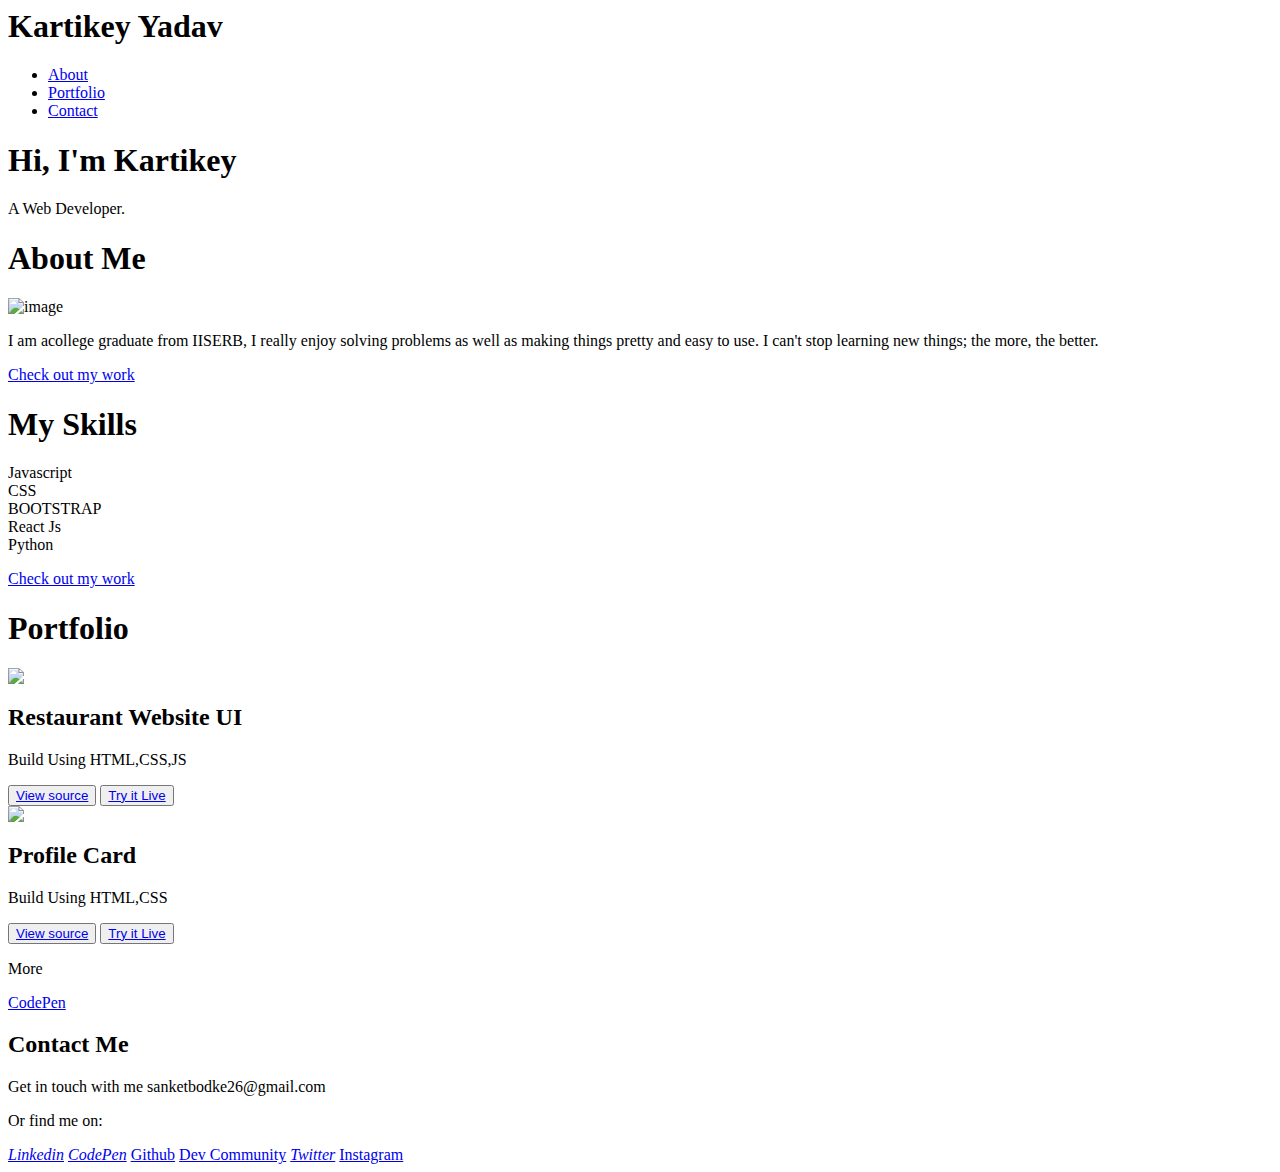
==== index.html @ 4473dd5d "HTML updated" ====
<html lang="en">

<head>
  <meta charset="UTF-8" />
  <meta http-equiv="X-UA-Compatible" content="IE=edge" />
  <meta name="viewport" content="width=device-width, initial-scale=1.0" />
  <title>Kartikey</title>
  <link rel="stylesheet" href="style.css" />
  <script src="https://kit.fontawesome.com/66aa7c98b3.js" crossorigin="anonymous"></script>
  <script src="https://code.jquery.com/jquery-3.6.0.min.js"
    integrity="sha256-/xUj+3OJU5yExlq6GSYGSHk7tPXikynS7ogEvDej/m4=" crossorigin="anonymous"></script>
</head>

<body>
  <header class="header">
    <nav class="navbar">
      <div class="navbar-container container">
        <div>
          <h1 class="navbar-brand">Kartikey Yadav</h1>
        </div>
        <ul class="menu-items">
          <li><a href="#about">About</a></li>
          <li><a href="#my-works">Portfolio</a></li>
          <li><a href="#contact-me">Contact</a></li>
        </ul>
      </div>
    </nav>
    <div class="home-content" id="home-page">
      <div class="name">
        <h1>Hi, I'm Kartikey</h1>
        <p>A Web Developer.</p>
      </div>
      <div class="angle-down-icon">
        <a href="#about"><i class="fas fa-angle-down"></i></a>
      </div>
    </div>
  </header>
  <section class="about-me" id="about">
    <div class="container">
      <div class="about-content">
        <div class="left-content">
          <div>
            <h1 class="about-heading">About Me</h1>
          </div>
          <img src="https://i.postimg.cc/Hx4nChpH/fbavatar-1630400663387-6838396024049256103.png" alt="image" />
          <p>
            I am acollege graduate from IISERB, I really enjoy solving problems as well as making things pretty and easy to use. I can't stop learning new
            things; the more, the better.
          </p>
          <div class="work-arrow">
            <p>
              <a href="#my-works">Check out my work <i class="fas fa-arrow-down"></i></a>
            </p>
          </div>
        </div>
        <div class="skills">
          <div class="right-content">
            <div>
              <h1 class="skills-heading">My Skills</h1>
            </div>
            <div class="skills-bar">
              <div class="bar">
                <div class="info">
                  <span>Javascript</span>
                </div>
                <div class="progress-line"><span class="html"></span></div>
                <div class="bar">
                  <div class="info">
                    <span>CSS</span>
                  </div>
                  <div class="progress-line"><span class="css"></span></div>
                  <div class="bar">
                    <div class="info">
                      <span>BOOTSTRAP</span>
                    </div>
                    <div class="progress-line"><span class="bootstrap"></span></div>
                    <div class="bar">
                      <div class="info">
                        <span>React Js</span>
                      </div>
                      <div class="progress-line"><span class="javascript"></span></div>
                      <div class="bar">
                        <div class="info">
                          <span>Python</span>
                        </div>
                        <div class="progress-line"><span class="c"></span></div>
                      </div>
                    </div>
                  </div>
                </div>
              </div>
            </div>
            <div class="work-arrow-2">
              <p>
                <a href="#my-works">Check out my work <i class="fas fa-arrow-down"></i></a>
              </p>
            </div>
          </div>
        </div>
      </div>
    </div>
  </section>
  <section id="my-works">
    <div class="portfolio">
      <div class="proj-heading">
        <h1>Portfolio</h1>
      </div>
      <div class="portfolio-content container">
        <div class="proj-1">
          <img src="https://i.postimg.cc/qM9TjGTG/Screenshot-80.png">
          <div class="proj1-details">
            <i class="fab fa-html5"></i>
            <i class="fab fa-css3-alt"></i>
            <i class="fab fa-js"></i>
            <h2>Restaurant Website UI</h2>
            <p>Build Using HTML,CSS,JS</p>
            <button><a href="https://github.com/sanketbodke/Restaurant-Website" target="blank">View source <i
                  class="fas fa-external-link-alt"></i></a>
            </button>
            <button><a href="https://fervent-lamarr-2bc6cf.netlify.app/" target="blank">Try it Live <i
                  class="fas fa-external-link-alt"></i></a>
            </button>
          </div>
        </div>

        <div class="proj-2">
          <img src="https://i.postimg.cc/FR848bSm/Screenshot-76.png">
          <div class="proj2-details">
            <i class="fab fa-html5"></i>
            <i class="fab fa-css3-alt"></i>
            <h2>Profile Card</h2>
            <p>Build Using HTML,CSS</p>
            <button><a href="https://github.com/sanketbodke/CodePen" target="blank">View source <i
                  class="fas fa-external-link-alt"></i></a>
            </button>
            <button><a href="https://codepen.io/sanketbodke/pen/NWgKyZW" target="blank">Try it Live <i
                  class="fas fa-external-link-alt"></i></a>
            </button>
          </div>

        </div>
        <div class="more-work">
          <p>
            More
          </p>
          <a href="https://codepen.io/sanketbodke" target="blank">CodePen</a>
        </div>
      </div>
    </div>
  </section>
  <div class="contact" id="contact-me">
    <div class="container">
      <div class="contact-content">
        <h2>Contact Me</h2>
        <p class="mail">
          Get in touch with me <i class="fas fa-arrow-right"></i> sanketbodke26@gmail.com
        </p>
        <p class="links">Or find me on:</p>
        <a href="https://www.linkedin.com/in/sanket-bodake-995b5b205/" target="blank"><i class="fab fa-linkedin">
            Linkedin</i></a>
        <a href="https://codepen.io/sanketbodke" target="blank"><i class="fab fa-codepen"> CodePen</i></a>
        <a href="https://github.com/sanketbodke" target="blank"><i class="fab fa-github"></i> Github</a>
        <a href="https://dev.to/sanketbodake" target="blank"><i class="fab fa-dev"></i> Dev Community</a>
        <a href="https://twitter.com/Sanket46171296" target="blank"><i class="fab fa-twitter"> Twitter</i></a>
        <a href="https://www.instagram.com/imsanketbodke/" target="blank"><i class="fab fa-instagram"></i> Instagram</a>
      </div>
    </div>
  </div>
  <!-- JAVASCRIPT -->
  <script src="index.js"></script>
  <script src="https://ajax.googleapis.com/ajax/libs/jquery/3.3.1/jquery.min.js"></script>
</body>

</html>
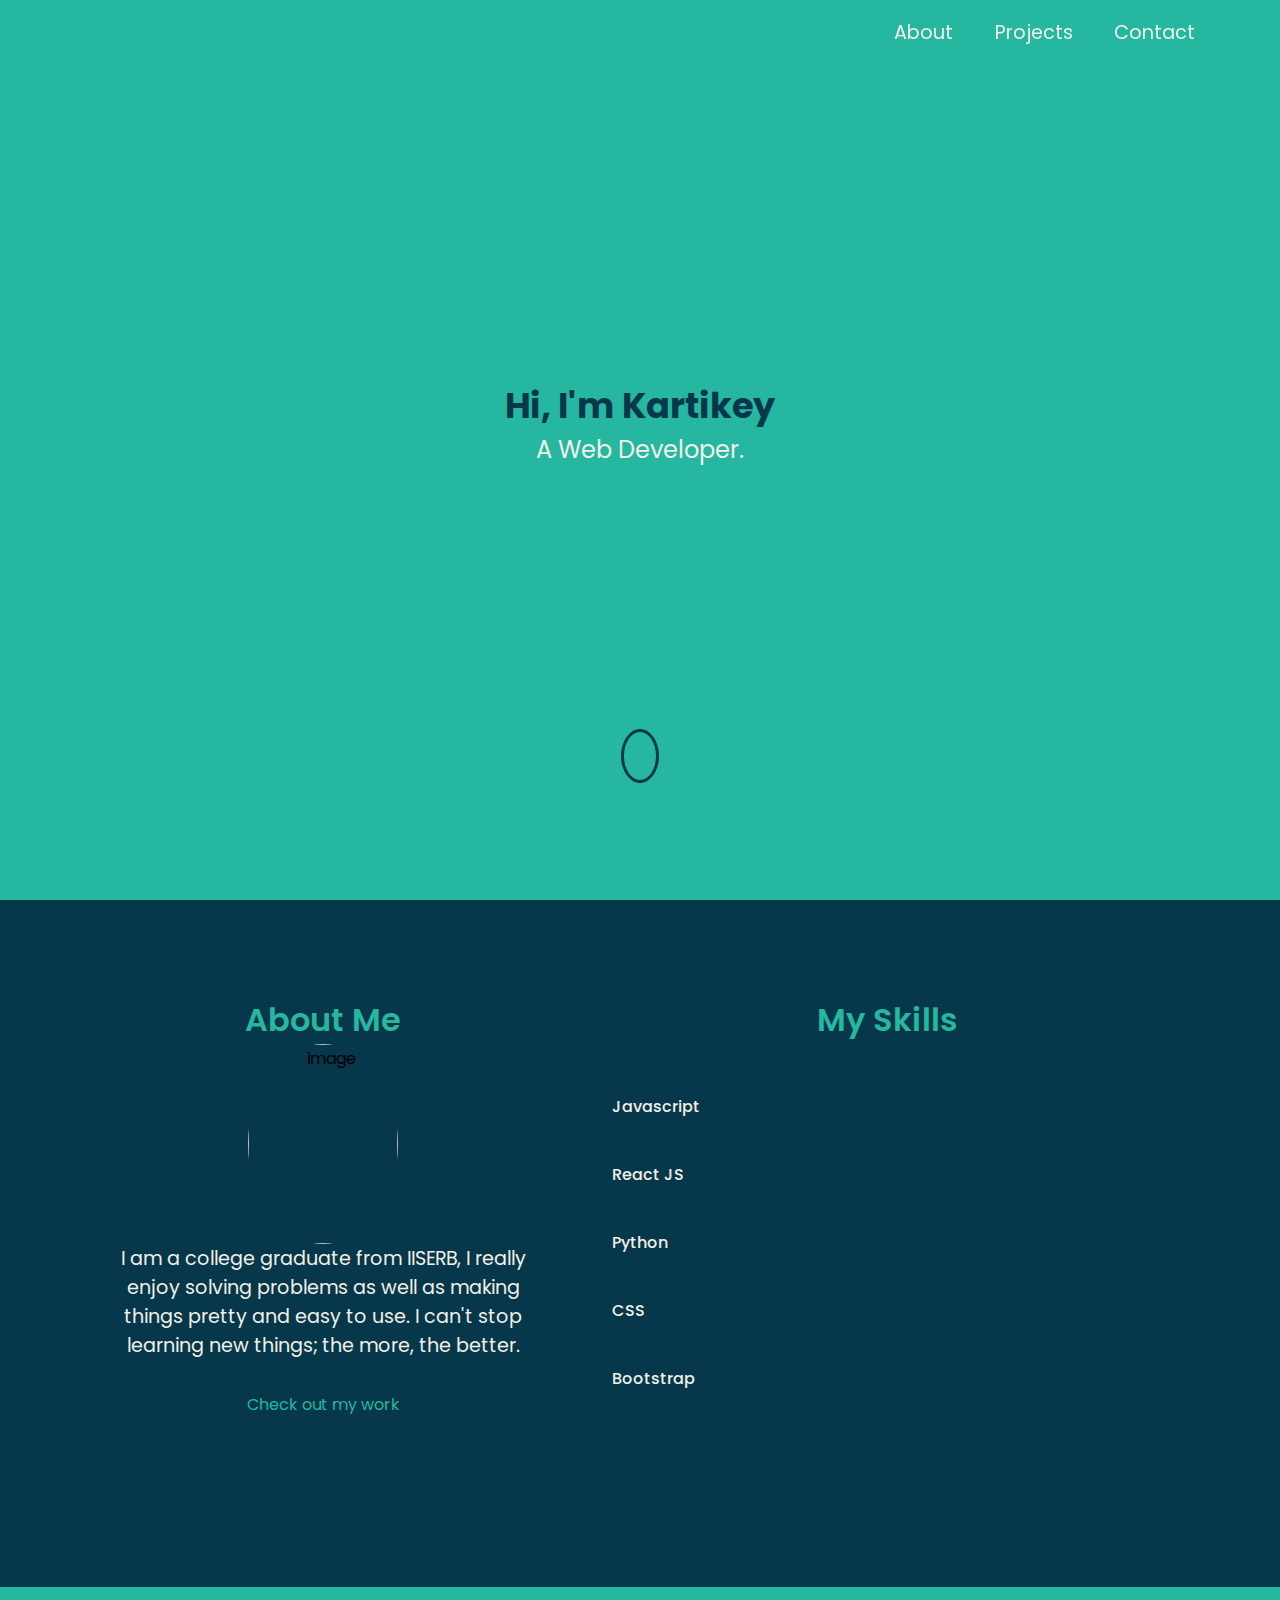
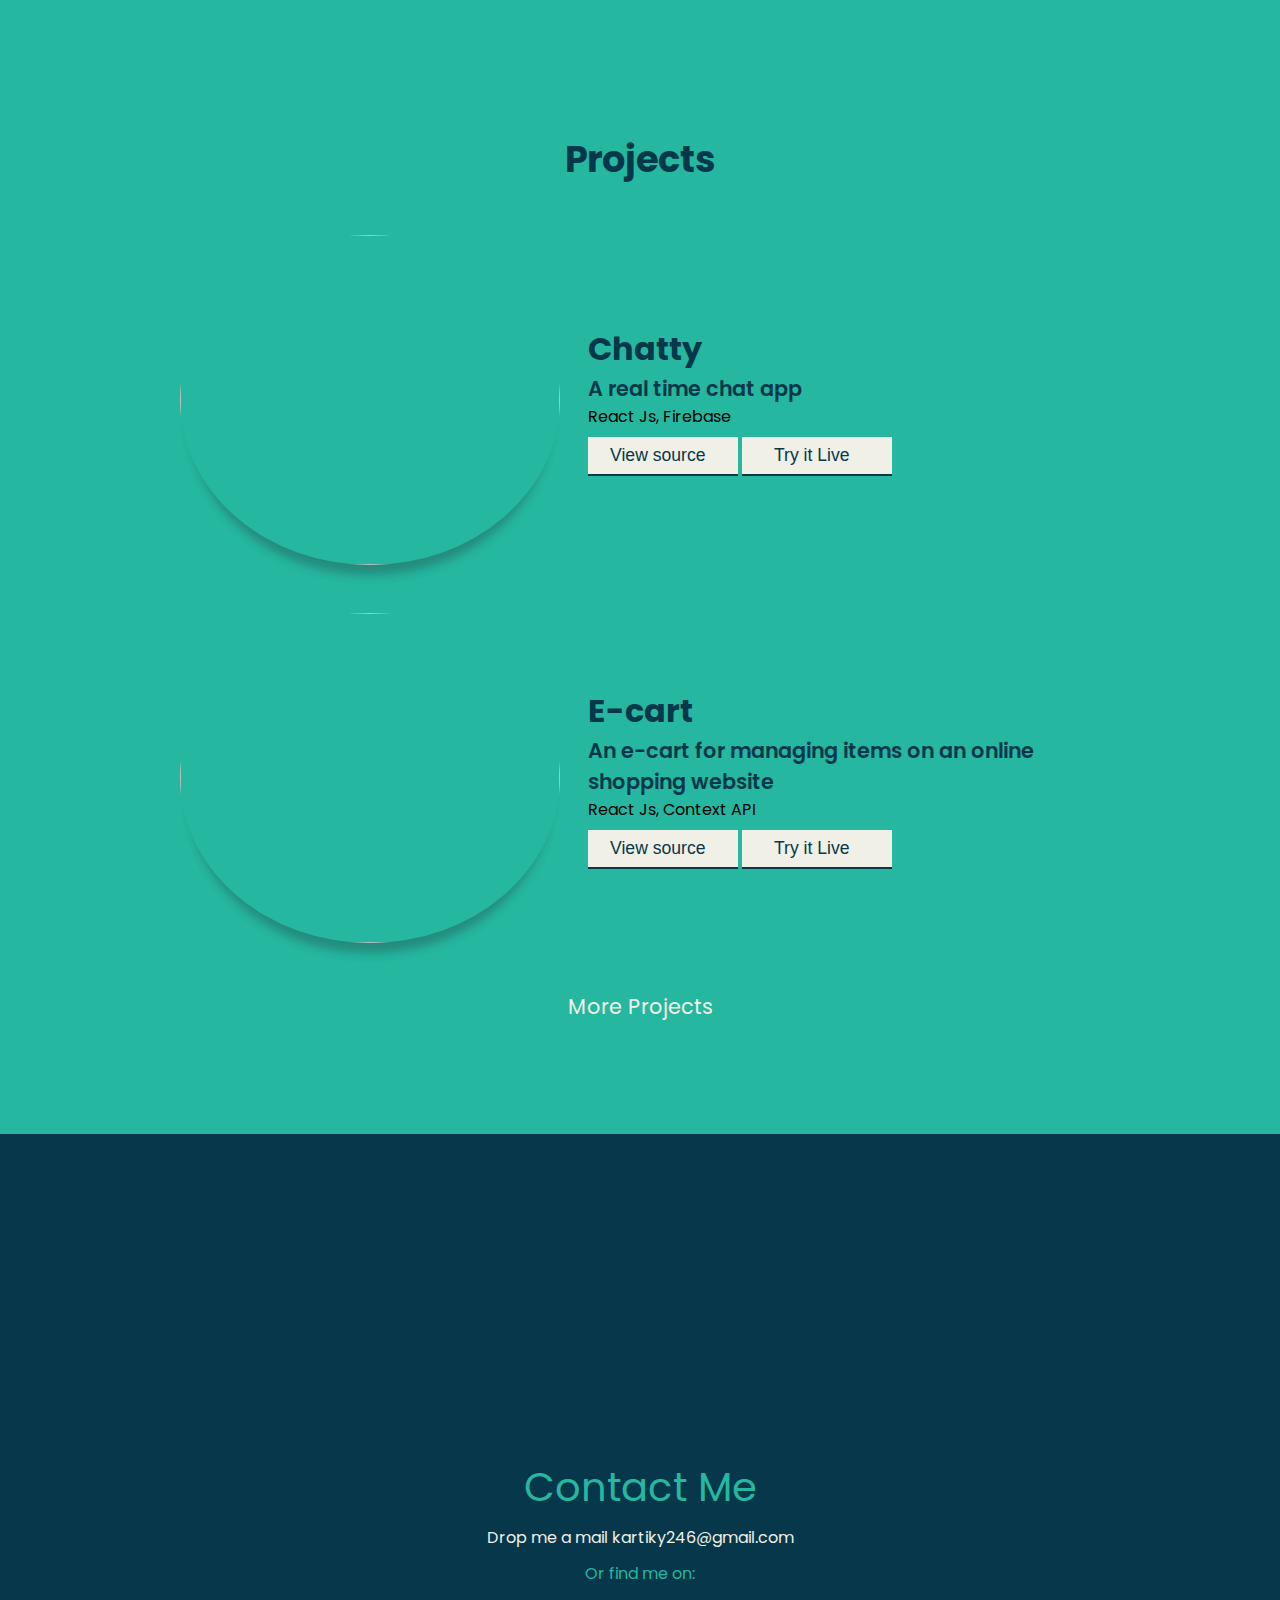
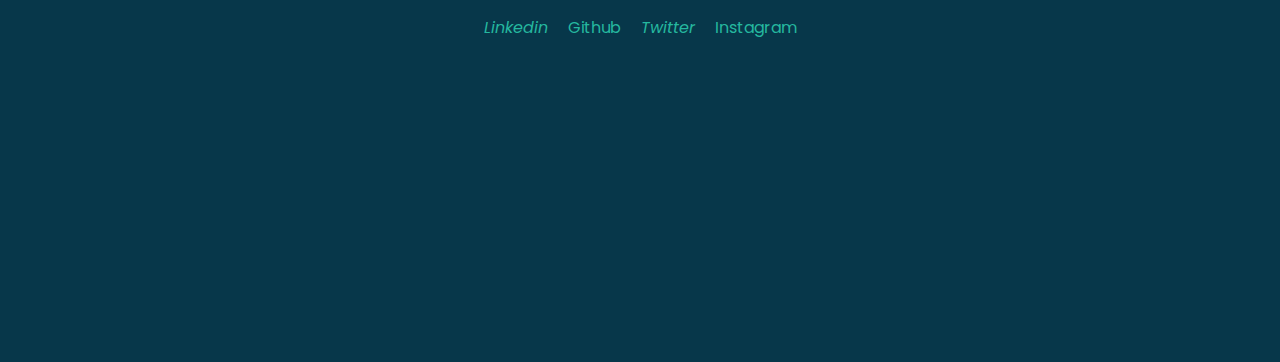
==== commit 6dc1246f: "Update index.html" ====
--- a/index.html
+++ b/index.html
@@ -20,7 +20,7 @@
         </div>
         <ul class="menu-items">
           <li><a href="#about">About</a></li>
-          <li><a href="#my-works">Portfolio</a></li>
+          <li><a href="#my-works">Projects</a></li>
           <li><a href="#contact-me">Contact</a></li>
         </ul>
       </div>
@@ -44,7 +44,7 @@
           </div>
           <img src="https://i.postimg.cc/Hx4nChpH/fbavatar-1630400663387-6838396024049256103.png" alt="image" />
           <p>
-            I am acollege graduate from IISERB, I really enjoy solving problems as well as making things pretty and easy to use. I can't stop learning new
+            I am a college graduate from IISERB, I really enjoy solving problems as well as making things pretty and easy to use. I can't stop learning new
             things; the more, the better.
           </p>
           <div class="work-arrow">
@@ -66,22 +66,22 @@
                 <div class="progress-line"><span class="html"></span></div>
                 <div class="bar">
                   <div class="info">
-                    <span>CSS</span>
+                    <span>React JS</span>
                   </div>
                   <div class="progress-line"><span class="css"></span></div>
                   <div class="bar">
                     <div class="info">
-                      <span>BOOTSTRAP</span>
+                      <span>Python</span>
                     </div>
                     <div class="progress-line"><span class="bootstrap"></span></div>
                     <div class="bar">
                       <div class="info">
-                        <span>React Js</span>
+                        <span>CSS</span>
                       </div>
                       <div class="progress-line"><span class="javascript"></span></div>
                       <div class="bar">
                         <div class="info">
-                          <span>Python</span>
+                          <span>Bootstrap</span>
                         </div>
                         <div class="progress-line"><span class="c"></span></div>
                       </div>
@@ -103,34 +103,36 @@
   <section id="my-works">
     <div class="portfolio">
       <div class="proj-heading">
-        <h1>Portfolio</h1>
+        <h1>Projects</h1>
       </div>
       <div class="portfolio-content container">
         <div class="proj-1">
-          <img src="https://i.postimg.cc/qM9TjGTG/Screenshot-80.png">
+          <img src="images.png">
           <div class="proj1-details">
-            <i class="fab fa-html5"></i>
+            <!-- <i class="fab fa-html5"></i>
             <i class="fab fa-css3-alt"></i>
-            <i class="fab fa-js"></i>
-            <h2>Restaurant Website UI</h2>
-            <p>Build Using HTML,CSS,JS</p>
-            <button><a href="https://github.com/sanketbodke/Restaurant-Website" target="blank">View source <i
+            <i class="fab fa-js"></i> -->
+            <h2>Chatty</h2>
+            <p>A real time chat app</p>
+            <div>React Js, Firebase</div>
+            <button><a href="https://github.com/Kartiky246/chatty" target="blank">View source <i
                   class="fas fa-external-link-alt"></i></a>
             </button>
-            <button><a href="https://fervent-lamarr-2bc6cf.netlify.app/" target="blank">Try it Live <i
+            <button><a href="https://bright-crepe-e93349.netlify.app/" target="blank">Try it Live <i
                   class="fas fa-external-link-alt"></i></a>
             </button>
           </div>
         </div>
 
         <div class="proj-2">
-          <img src="https://i.postimg.cc/FR848bSm/Screenshot-76.png">
+          <img src="https://www.stillthristy.in/images/portfolio/ecart.png">
           <div class="proj2-details">
-            <i class="fab fa-html5"></i>
-            <i class="fab fa-css3-alt"></i>
-            <h2>Profile Card</h2>
-            <p>Build Using HTML,CSS</p>
-            <button><a href="https://github.com/sanketbodke/CodePen" target="blank">View source <i
+            <!-- <i class="fab fa-html5"></i>
+            <i class="fab fa-css3-alt"></i> -->
+            <h2>E-cart</h2>
+            <p>An e-cart for managing items on an online shopping website</p>
+            <div>React Js, Context API</div>
+            <button><a href="https://github.com/Kartiky246/E-cart" target="blank">View source <i
                   class="fas fa-external-link-alt"></i></a>
             </button>
             <button><a href="https://codepen.io/sanketbodke/pen/NWgKyZW" target="blank">Try it Live <i
@@ -140,10 +142,8 @@
 
         </div>
         <div class="more-work">
-          <p>
-            More
-          </p>
-          <a href="https://codepen.io/sanketbodke" target="blank">CodePen</a>
+          
+          <a href="https://github.com/Kartiky246" target="blank">More Projects</a>
         </div>
       </div>
     </div>
@@ -153,16 +153,16 @@
       <div class="contact-content">
         <h2>Contact Me</h2>
         <p class="mail">
-          Get in touch with me <i class="fas fa-arrow-right"></i> sanketbodke26@gmail.com
+          Drop me a mail<i class="fas fa-arrow-right"></i> kartiky246@gmail.com
         </p>
         <p class="links">Or find me on:</p>
-        <a href="https://www.linkedin.com/in/sanket-bodake-995b5b205/" target="blank"><i class="fab fa-linkedin">
+        <a href="https://www.linkedin.com/in/ky24/" target="blank"><i class="fab fa-linkedin">
             Linkedin</i></a>
-        <a href="https://codepen.io/sanketbodke" target="blank"><i class="fab fa-codepen"> CodePen</i></a>
-        <a href="https://github.com/sanketbodke" target="blank"><i class="fab fa-github"></i> Github</a>
-        <a href="https://dev.to/sanketbodake" target="blank"><i class="fab fa-dev"></i> Dev Community</a>
-        <a href="https://twitter.com/Sanket46171296" target="blank"><i class="fab fa-twitter"> Twitter</i></a>
-        <a href="https://www.instagram.com/imsanketbodke/" target="blank"><i class="fab fa-instagram"></i> Instagram</a>
+       
+        <a href="https://github.com/Kartiky246" target="blank"><i class="fab fa-github"></i> Github</a>
+
+        <a href="https://twitter.com/kartike26961997" target="blank"><i class="fab fa-twitter"> Twitter</i></a>
+        <a href="https://www.instagram.com/kartiky_24/" target="blank"><i class="fab fa-instagram"></i> Instagram</a>
       </div>
     </div>
   </div>
--- a/style.css
+++ b/style.css
@@ -0,0 +1,708 @@
+@import url("https://fonts.googleapis.com/css2?family=Poppins:ital,wght@0,100;0,200;0,300;0,400;0,500;0,600;0,700;0,800;0,900;1,100;1,200;1,300;1,400;1,500;1,600;1,700;1,800;1,900&display=swap");
+
+* {
+  margin: 0;
+  padding: 0;
+  box-sizing: border-box;
+}
+
+body {
+  font-family: "Poppins", sans-serif;
+}
+
+header {
+  background-color: #25b79f;
+  height: 100vh;
+}
+
+.container {
+  max-width: 1200px;
+  width: 90%;
+  margin: auto;
+}
+
+/* ////........Navbar.......//// */
+
+.navbar {
+  position: fixed;
+  width: 100%;
+  z-index: 500;
+}
+
+.navbar-container {
+  display: flex;
+  justify-content: space-between;
+  align-items: center;
+  height: 64px;
+}
+
+.menu-items {
+  display: flex;
+}
+
+.menu-items li {
+  list-style: none;
+  padding: 1rem;
+}
+
+.menu-items a {
+  text-decoration: none;
+  color: #f0f0e6;
+  font-size: 1.2rem;
+  padding: 0.3rem;
+}
+
+.menu-items a:hover {
+  border-bottom: 2px solid #f0f0e6;
+}
+
+.navbar .logo {
+  order: 1;
+  color: #f0f0e6;
+  font-size: 2rem;
+}
+
+/* ////........Home Content........//// */
+
+.home-content .name {
+  position: absolute;
+  top: 47%;
+  left: 50%;
+  transform: translate(-50%, -50%);
+  color: #07374a;
+  width: 100%;
+  text-align: center;
+}
+
+.home-content .name h1 {
+  font-size: 2.2rem;
+  text-align: center;
+}
+
+.home-content .name p {
+  color: #f0f0e6;
+  font-size: 1.5rem;
+}
+
+.angle-down-icon {
+  position: absolute;
+  bottom: 10%;
+  left: 50%;
+  transform: translate(-50%, -50%);
+  font-size: 2rem;
+  border: 3px solid #07374a;
+  border-radius: 50%;
+}
+
+.angle-down-icon a {
+  text-decoration: none;
+  color: #07374a;
+  padding: 1rem;
+}
+
+/* ////........About Me........//// */
+
+.about-me {
+  background-color: #07374a;
+  padding: 6rem 0;
+}
+
+.about-me .about-heading {
+  color: #25b79f;
+  font-size: 2rem;
+  font-weight: 600;
+  text-align: center;
+}
+
+.about-content img {
+  height: 200px;
+  width: 150px;
+  object-fit: cover;
+  border-radius: 50%;
+}
+
+.about-content p {
+  font-size: 1.2rem;
+  color: #f0f0e6;
+  padding: 0 2.3rem;
+  text-align: center;
+}
+
+.skills .skills-heading {
+  font-size: 2rem;
+  font-weight: 600;
+  color: #25b79f;
+  text-align: center;
+}
+
+.about-me .about-content {
+  display: flex;
+  flex-wrap: wrap;
+}
+
+.about-content .left-content {
+  flex-basis: 45%;
+  text-align: center;
+}
+
+.about-content .right-content {
+  flex-basis: 45%;
+}
+
+/* ///.....Skill Bar....../// */
+
+.skills-bar {
+  padding: 25px 30px;
+}
+
+.skills-bar .bar {
+  margin: 25px 0;
+}
+
+.skills-bar .bar .info span {
+  font-size: 1rem;
+  font-weight: 500;
+}
+
+.skills-bar .bar .info {
+  margin-bottom: 8px;
+  color: #f0f0e6;
+}
+
+.skills-bar .bar .progress-line {
+  position: relative;
+  height: 10px;
+  width: 550px;
+  background: #f0f0f0;
+  border-radius: 10px;
+  transform: scaleX(0);
+  transform-origin: left;
+  animation: animate 1s cubic-bezier(1, 0, 0.5, 1) forwards;
+}
+
+.bar .progress-line span {
+  position: absolute;
+  background: #25b79f;
+  height: 100%;
+  border-radius: 10px;
+  transform: scaleX(0);
+  transform-origin: left;
+  animation: animate 1s 1s cubic-bezier(1, 0, 0.5, 1) forwards;
+}
+
+@keyframes animate {
+  100% {
+    transform: scaleX(1);
+  }
+}
+
+.progress-line .html {
+  width: 80%;
+}
+.progress-line .css {
+  width: 70%;
+}
+.progress-line .bootstrap {
+  width: 50%;
+}
+.progress-line .javascript {
+  width: 50%;
+}
+.progress-line .c {
+  width: 50%;
+}
+
+.bar .progress-line span::before {
+  position: absolute;
+  content: "";
+  height: 0;
+  right: 0;
+  top: -12px;
+  width: 0;
+  border: 7px solid transparent;
+  border-bottom-width: 0px;
+  border-right-width: 0px;
+  border-top-style: #f0f0f0;
+  border-top-color: #f0f0f0;
+}
+
+.bar .progress-line span::after {
+  position: absolute;
+  right: 0;
+  top: -28px;
+  color: #07374a;
+  font-size: 12px;
+  font-weight: 700;
+  background: #f0f0f0;
+  padding: 1px 8px;
+  border-radius: 3px;
+}
+
+.progress-line .html::after {
+  content: "80%";
+}
+.progress-line .css::after {
+  content: "70%";
+}
+.progress-line .bootstrap::after {
+  content: "50%";
+}
+.progress-line .javascript::after {
+  content: "50%";
+}
+.progress-line .c::after {
+  content: "50%";
+}
+
+.navbar.solid {
+  background-color: #07374a;
+  transition: background-color 1s ease 0s;
+  box-shadow: 0 0 4px rgb(7 55 74 / 20%);
+  z-index: 500;
+}
+
+.navbar.solid .navbar-brand {
+  display: inline-block;
+  color: #f0f0e6;
+  transition: color 1s ease 0s;
+}
+
+.navbar-brand {
+  display: none;
+  color: #f0f0e6;
+  font-weight: 400;
+}
+
+.work-arrow {
+  margin: 2rem 0;
+}
+
+.work-arrow a {
+  font-size: 1rem;
+  text-decoration: none;
+  color: #25b79f;
+}
+
+.work-arrow-2 {
+  margin: 2rem 0;
+}
+
+.work-arrow-2 a {
+  font-size: 1rem;
+  text-decoration: none;
+  color: #25b79f;
+  display: none;
+}
+
+/* ////.....Portfolio......///// */
+
+.portfolio {
+  background: #25b79f;
+  padding: 6rem 0;
+}
+
+.proj-heading h1 {
+  text-align: center;
+  color: #07374a;
+  font-size: 2.3rem;
+  font-weight: 700;
+  margin: 3rem 0;
+}
+
+.proj-1 {
+  display: flex;
+  justify-content: center;
+  align-items: center;
+}
+
+.proj-1 img {
+  height: 330px;
+  width: 380px;
+  object-fit: cover;
+  border-radius: 50%;
+  box-shadow: 0 20px 10px -10px rgb(37 41 52 / 31%);
+  margin-right: 1.7rem;
+}
+
+.proj-1 .proj1-details {
+  width: 32rem;
+}
+
+.proj-1 .proj1-details i {
+  font-size: 1.5rem;
+  color: #07374a;
+}
+
+.proj-1 .proj1-details h2 {
+  font-size: 2rem;
+  color: #07374a;
+}
+
+.proj-1 .proj1-details p {
+  font-size: 1.3rem;
+  color: #07374a;
+  font-weight: 600;
+}
+
+.proj-1 .proj1-details button {
+  background: #f0f0e6;
+  padding: 0.5rem;
+  margin-top: 0.5rem;
+  width: 150px;
+  border: none;
+  border-bottom: 2px solid #07374a;
+}
+
+.proj-1 .proj1-details button a {
+  text-decoration: none;
+  color: #07374a;
+  font-size: 1.1rem;
+  transition: 0.2s ease-in-out;
+  text-align: center;
+  transition: 0.3s ease-in-out;
+}
+
+.proj-1 .proj1-details button .fas {
+  font-size: 0.7rem;
+  padding: 0.3rem;
+  transition: 0.2s ease-in-out;
+}
+
+.proj-1 .proj1-details button:hover {
+  background: #07374a;
+}
+
+.proj-1 .proj1-details button:hover a,
+.proj-1 .proj1-details button:hover .fas {
+  color: #f0f0e6;
+}
+
+/* ////.....proj2.....//// */
+
+.proj-2 {
+  display: flex;
+  justify-content: center;
+  align-items: center;
+  margin-top: 3rem;
+}
+
+.proj-2 img {
+  height: 330px;
+  width: 380px;
+  object-fit: cover;
+  border-radius: 50%;
+  box-shadow: 0 20px 10px -10px rgb(37 41 52 / 31%);
+  margin-right: 1.7rem;
+}
+
+.proj-2 .proj2-details {
+  width: 32rem;
+}
+
+.proj-2 .proj2-details i {
+  font-size: 1.5rem;
+  color: #07374a;
+}
+
+.proj-2 .proj2-details h2 {
+  font-size: 2rem;
+  color: #07374a;
+}
+
+.proj-2 .proj2-details p {
+  font-size: 1.3rem;
+  color: #07374a;
+  font-weight: 600;
+}
+
+.proj-2 .proj2-details button {
+  background: #f0f0e6;
+  padding: 0.5rem;
+  margin-top: 0.5rem;
+  width: 150px;
+  border: none;
+  border-bottom: 2px solid #07374a;
+}
+
+.proj-2 .proj2-details button a {
+  text-decoration: none;
+  color: #07374a;
+  font-size: 1.1rem;
+  transition: 0.2s ease-in-out;
+  text-align: center;
+  transition: 0.3s ease-in-out;
+}
+
+.proj-2 .proj2-details button .fas {
+  font-size: 0.7rem;
+  padding: 0.3rem;
+  transition: 0.2s ease-in-out;
+}
+
+.proj-2 .proj2-details button:hover {
+  background: #07374a;
+}
+
+.proj-2 .proj2-details button:hover a,
+.proj-2 .proj2-details button:hover .fas {
+  color: #f0f0e6;
+}
+
+.more-work {
+  text-align: center;
+  margin: 3rem 0 1rem 0;
+}
+
+.more-work p {
+  font-size: 1.6rem;
+  color: #07374a;
+  font-weight: 500;
+}
+
+.more-work a {
+  text-decoration: none;
+  color: #f0f0e6;
+  font-size: 1.3rem;
+}
+
+.more-work a:hover {
+  border-bottom: 2px solid #f0f0e6;
+}
+
+/* ////......Contact......///// */
+
+.contact {
+  background: #07374a;
+  position: relative;
+  height: 92vh;
+}
+
+.contact-content {
+  position: absolute;
+  top: 50%;
+  left: 50%;
+  transform: translate(-50%, -50%);
+  text-align: center;
+}
+
+.contact-content h2 {
+  font-size: 2.5rem;
+  font-weight: 400;
+  color: #25b79f;
+  padding-bottom: 0.5rem;
+}
+
+.contact-content .mail {
+  color: #f0f0e6;
+  padding-bottom: 0.2rem;
+  font-size: 1rem;
+}
+
+.contact-content .links {
+  color: #25b79f;
+  padding: 0.5rem;
+  padding-bottom: 1.8rem;
+  font-size: 1rem;
+}
+
+.contact-content a {
+  text-decoration: none;
+  color: #25b79f;
+  padding: 0.5rem;
+  transition: 0.3s ease-in-out;
+}
+
+.contact-content a:hover {
+  color: #f0f0e6;
+}
+
+/* ////......Media query......//// */
+
+@media (max-width: 500px) {
+  html {
+    font-size: 60%;
+  }
+
+  .about-content .left-content {
+    flex-basis: 100%;
+    text-align: center;
+  }
+
+  .about-content .right-content {
+    flex-basis: 100%;
+  }
+
+  .skills {
+    width: 100%;
+  }
+
+  .skills-bar .bar .progress-line {
+    width: 100%;
+  }
+
+  .work-arrow {
+    display: none;
+  }
+
+  .right-content h1 {
+    margin-top: 3.2rem;
+  }
+
+  .proj-1 {
+    display: flex;
+    justify-content: center;
+    flex-direction: column;
+  }
+
+  .proj-1 img {
+    height: 230px;
+    width: 290px;
+    margin-bottom: 0.5rem;
+  }
+
+  .proj-2 {
+    display: flex;
+    justify-content: center;
+    flex-direction: column;
+  }
+
+  .proj-2 img {
+    height: 250px;
+    width: 290px;
+    margin-bottom: 0.5rem;
+  }
+
+  .work-arrow-2 a {
+    font-size: 1.3rem;
+    text-decoration: none;
+    color: #25b79f;
+    display: block;
+    text-align: center;
+  }
+
+  .contact-content {
+    width: 100%;
+  }
+}
+
+@media (min-width: 501px) and (max-width: 768px) {
+  html {
+    font-size: 65%;
+  }
+
+  .about-content .left-content {
+    flex-basis: 100%;
+    text-align: center;
+  }
+
+  .about-content .right-content {
+    flex-basis: 100%;
+  }
+
+  .skills {
+    width: 100%;
+  }
+
+  .skills-bar .bar .progress-line {
+    width: 100%;
+  }
+
+  .work-arrow {
+    display: none;
+  }
+
+  .right-content h1 {
+    margin-top: 3.2rem;
+  }
+
+  .proj-1 {
+    display: flex;
+    justify-content: center;
+    flex-direction: column;
+  }
+
+  .proj-1 img {
+    height: 240px;
+    width: 290px;
+    margin-bottom: 0.5rem;
+  }
+
+  .proj-2 {
+    display: flex;
+    justify-content: center;
+    flex-direction: column;
+  }
+
+  .proj-2 img {
+    height: 240px;
+    width: 290px;
+    margin-bottom: 0.5rem;
+  }
+
+  .work-arrow-2 a {
+    font-size: 1.3rem;
+    text-decoration: none;
+    color: #25b79f;
+    display: block;
+    text-align: center;
+  }
+
+  .contact-content {
+    width: 100%;
+  }
+}
+
+@media (min-width: 769px) and (max-width: 1200px) {
+  html {
+    font-size: 70%;
+  }
+
+  .about-content .left-content {
+    flex-basis: 100%;
+    text-align: center;
+  }
+
+  .about-content .right-content {
+    flex-basis: 100%;
+  }
+
+  .skills {
+    width: 100%;
+    display: flex;
+    flex-direction: column;
+    justify-content: center;
+    align-items: center;
+  }
+
+  .work-arrow {
+    display: none;
+  }
+
+  .left-content h1 {
+    margin-top: 3.2rem;
+    text-align: center;
+  }
+
+  .right-content h1 {
+    margin-top: 3.2rem;
+    text-align: center;
+  }
+
+  .work-arrow-2 a {
+    font-size: 1.3rem;
+    text-decoration: none;
+    color: #25b79f;
+    display: block;
+    text-align: center;
+  }
+
+  .contact-content {
+    width: 100%;
+  }
+}
+
+@media (orientation: landscape) and (max-height: 500px) {
+  .header {
+    height: 90vmax;
+  }
+}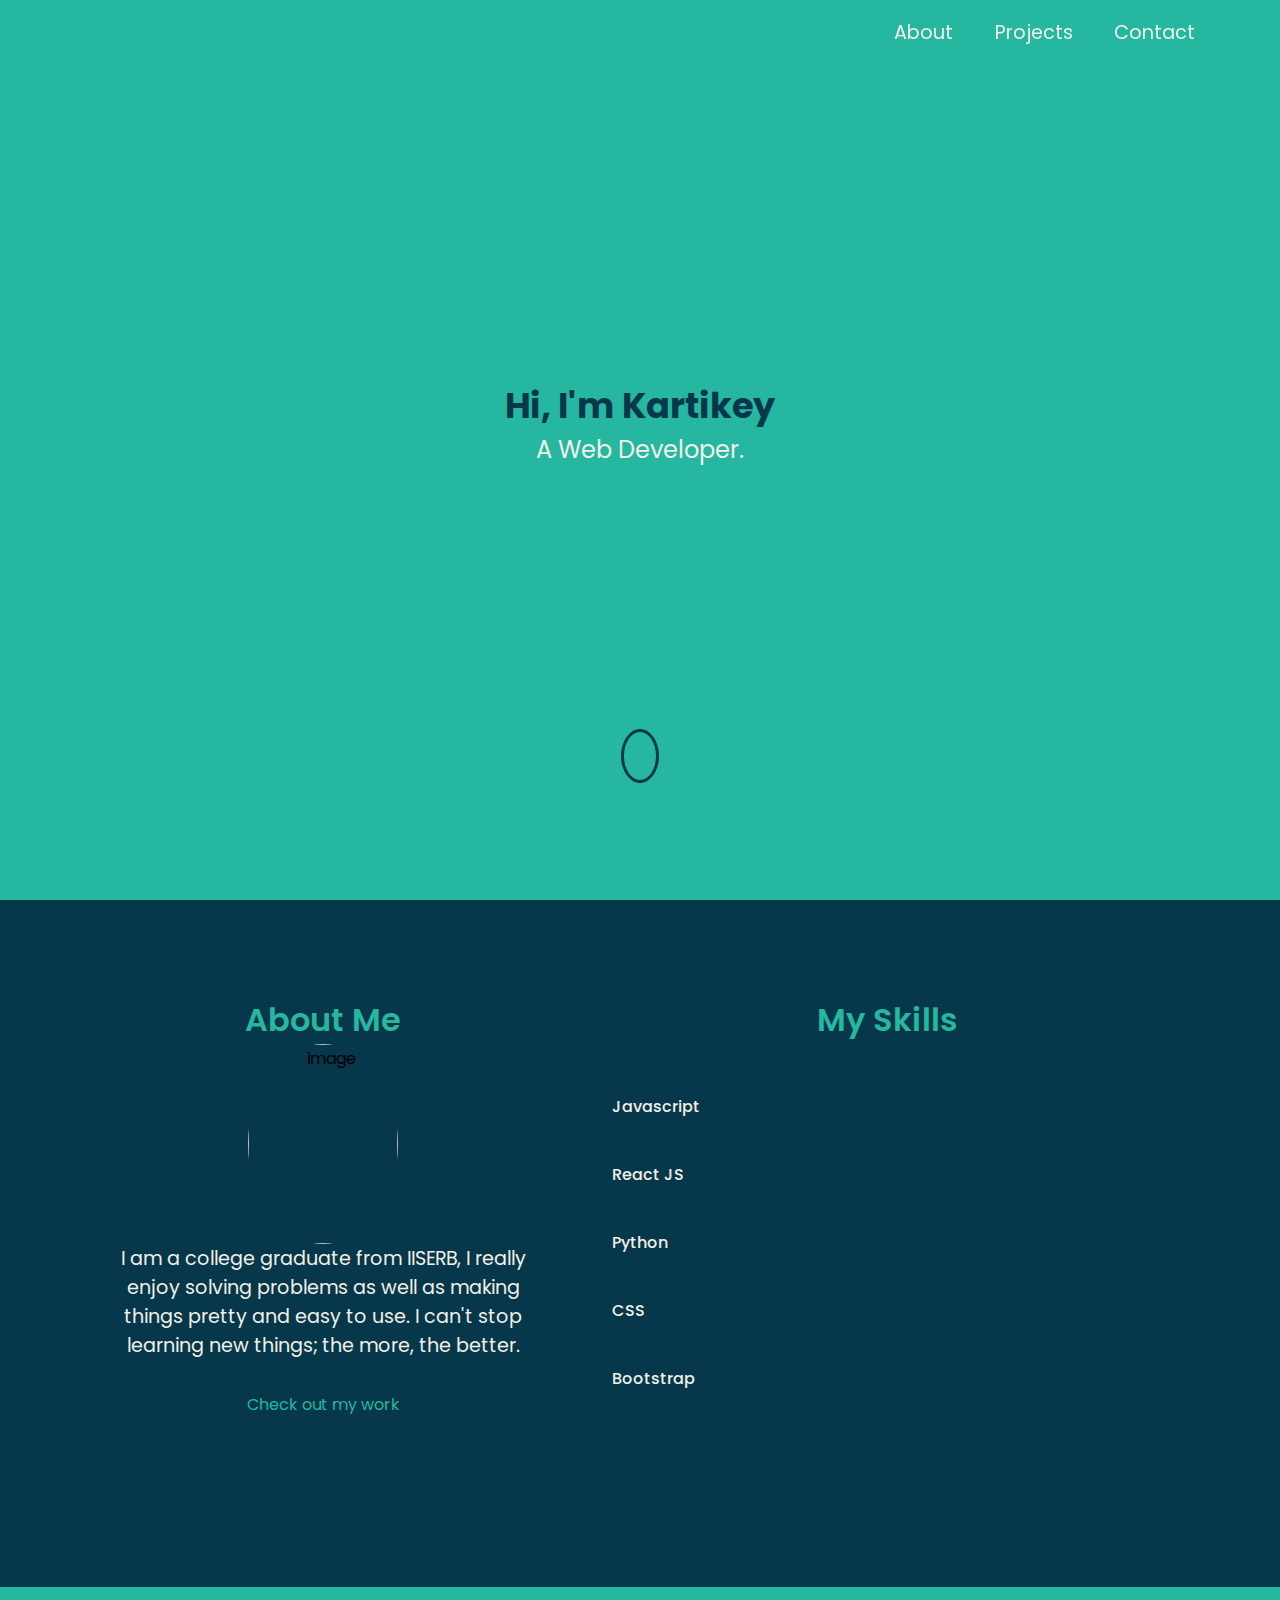
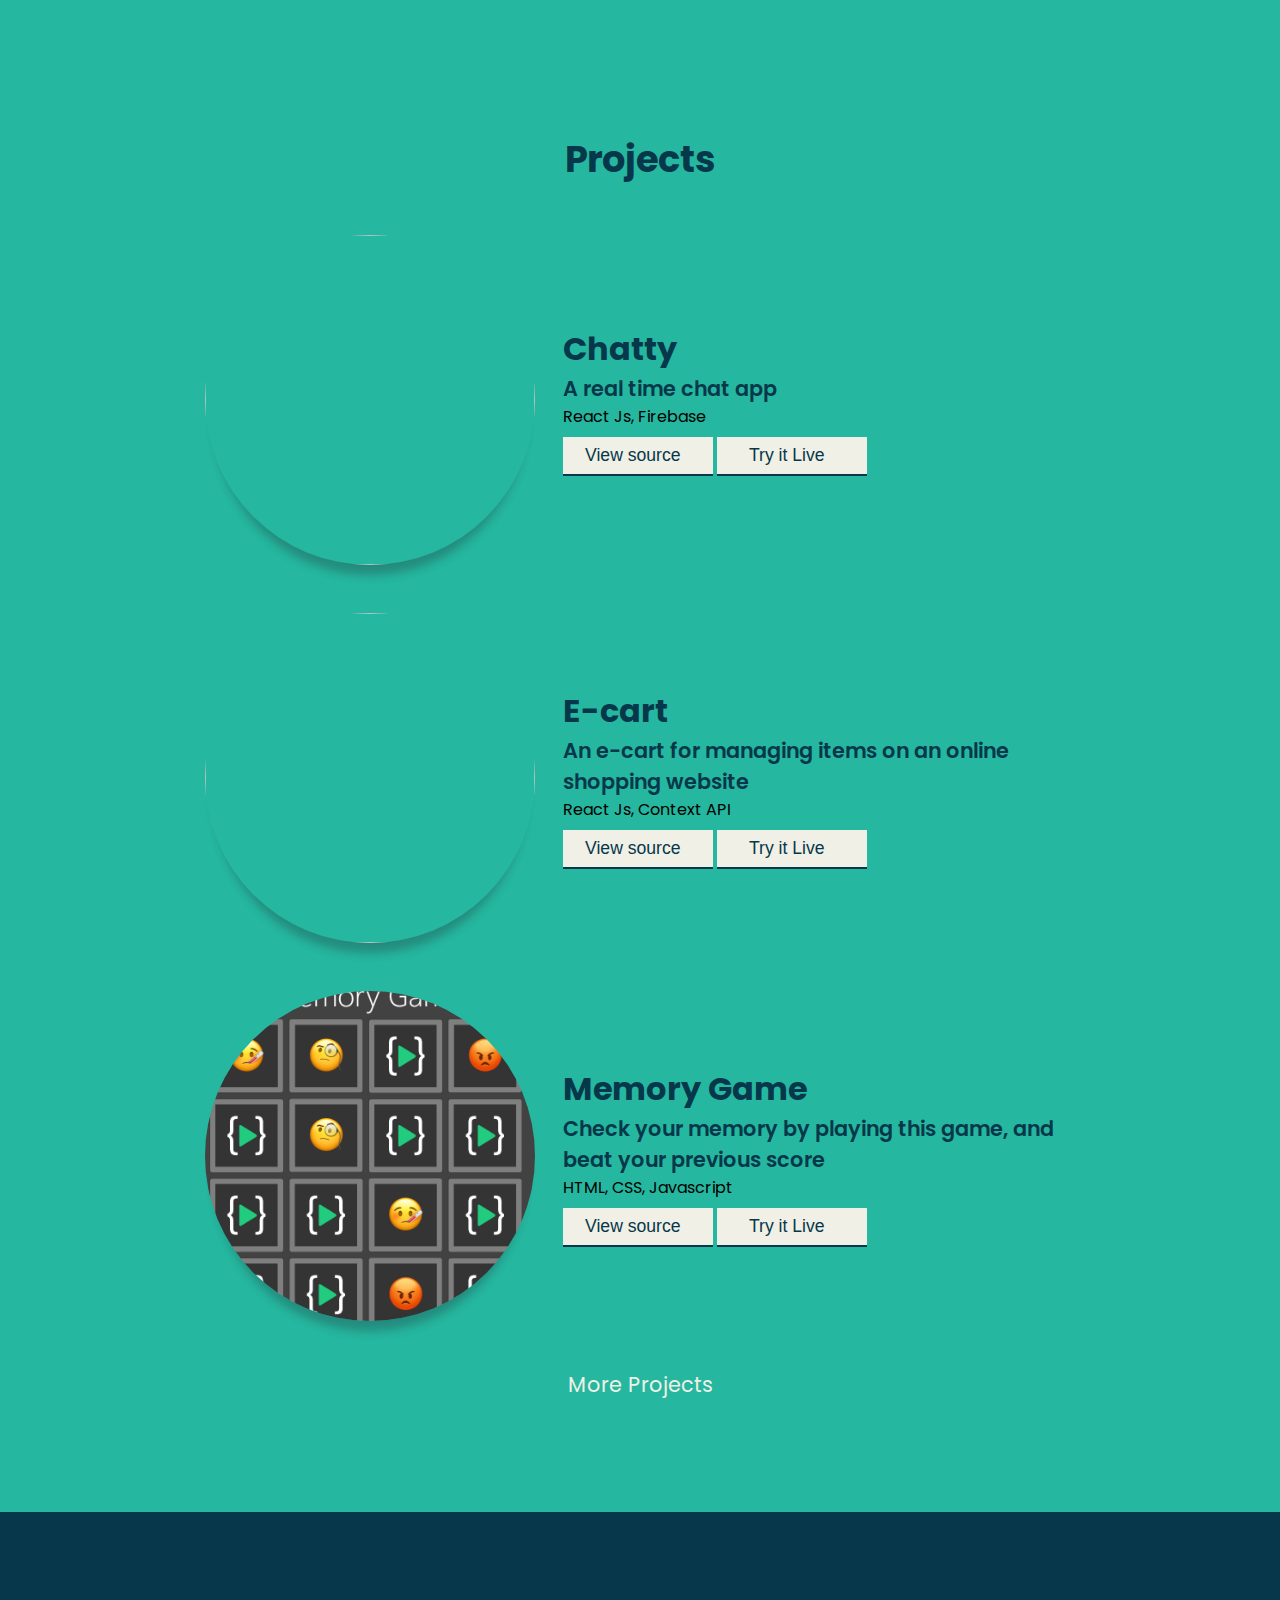
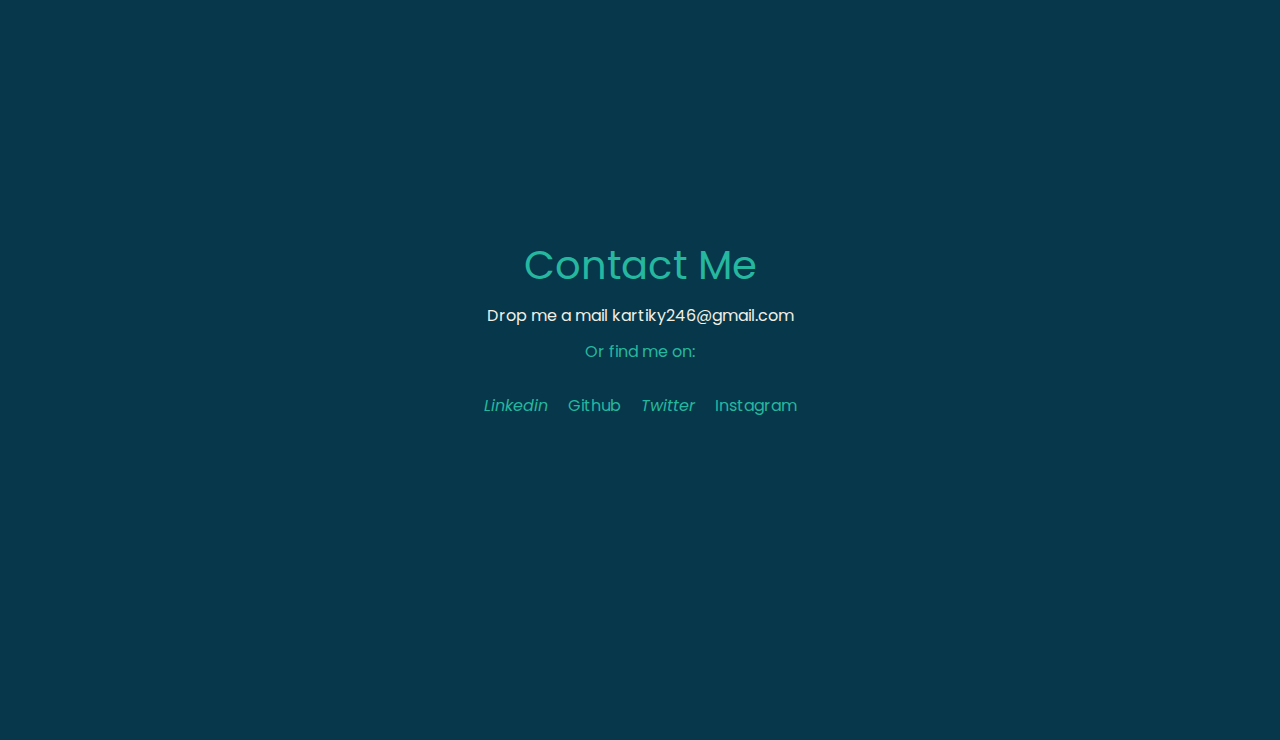
==== commit 0b9bebb3: "Update index.html" ====
--- a/index.html
+++ b/index.html
@@ -135,12 +135,32 @@
             <button><a href="https://github.com/Kartiky246/E-cart" target="blank">View source <i
                   class="fas fa-external-link-alt"></i></a>
             </button>
-            <button><a href="https://codepen.io/sanketbodke/pen/NWgKyZW" target="blank">Try it Live <i
+            <button><a href="https://super-kleicha-8791c6.netlify.app/cart" target="blank">Try it Live <i
                   class="fas fa-external-link-alt"></i></a>
             </button>
           </div>
 
         </div>
+
+        <div class="proj-2">
+          <img src="memory.png">
+          <div class="proj2-details">
+            <!-- <i class="fab fa-html5"></i>
+            <i class="fab fa-css3-alt"></i> -->
+            <h2>Memory Game</h2>
+            <p>Check your memory by playing this game, and beat your previous score</p>
+            <div>HTML, CSS, Javascript</div>
+            <button><a href="https://github.com/Kartiky246/memoryGame" target="blank">View source <i
+                  class="fas fa-external-link-alt"></i></a>
+            </button>
+            <button><a href="https://kartiky246.github.io/memoryGame/" target="blank">Try it Live <i
+                  class="fas fa-external-link-alt"></i></a>
+            </button>
+          </div>
+
+        </div>
+
+
         <div class="more-work">
           
           <a href="https://github.com/Kartiky246" target="blank">More Projects</a>
--- a/style.css
+++ b/style.css
@@ -317,7 +317,7 @@
 
 .proj-1 img {
   height: 330px;
-  width: 380px;
+  width: 330px;
   object-fit: cover;
   border-radius: 50%;
   box-shadow: 0 20px 10px -10px rgb(37 41 52 / 31%);
@@ -388,7 +388,7 @@
 
 .proj-2 img {
   height: 330px;
-  width: 380px;
+  width: 330px;
   object-fit: cover;
   border-radius: 50%;
   box-shadow: 0 20px 10px -10px rgb(37 41 52 / 31%);
@@ -705,4 +705,4 @@
   .header {
     height: 90vmax;
   }
-}+}
